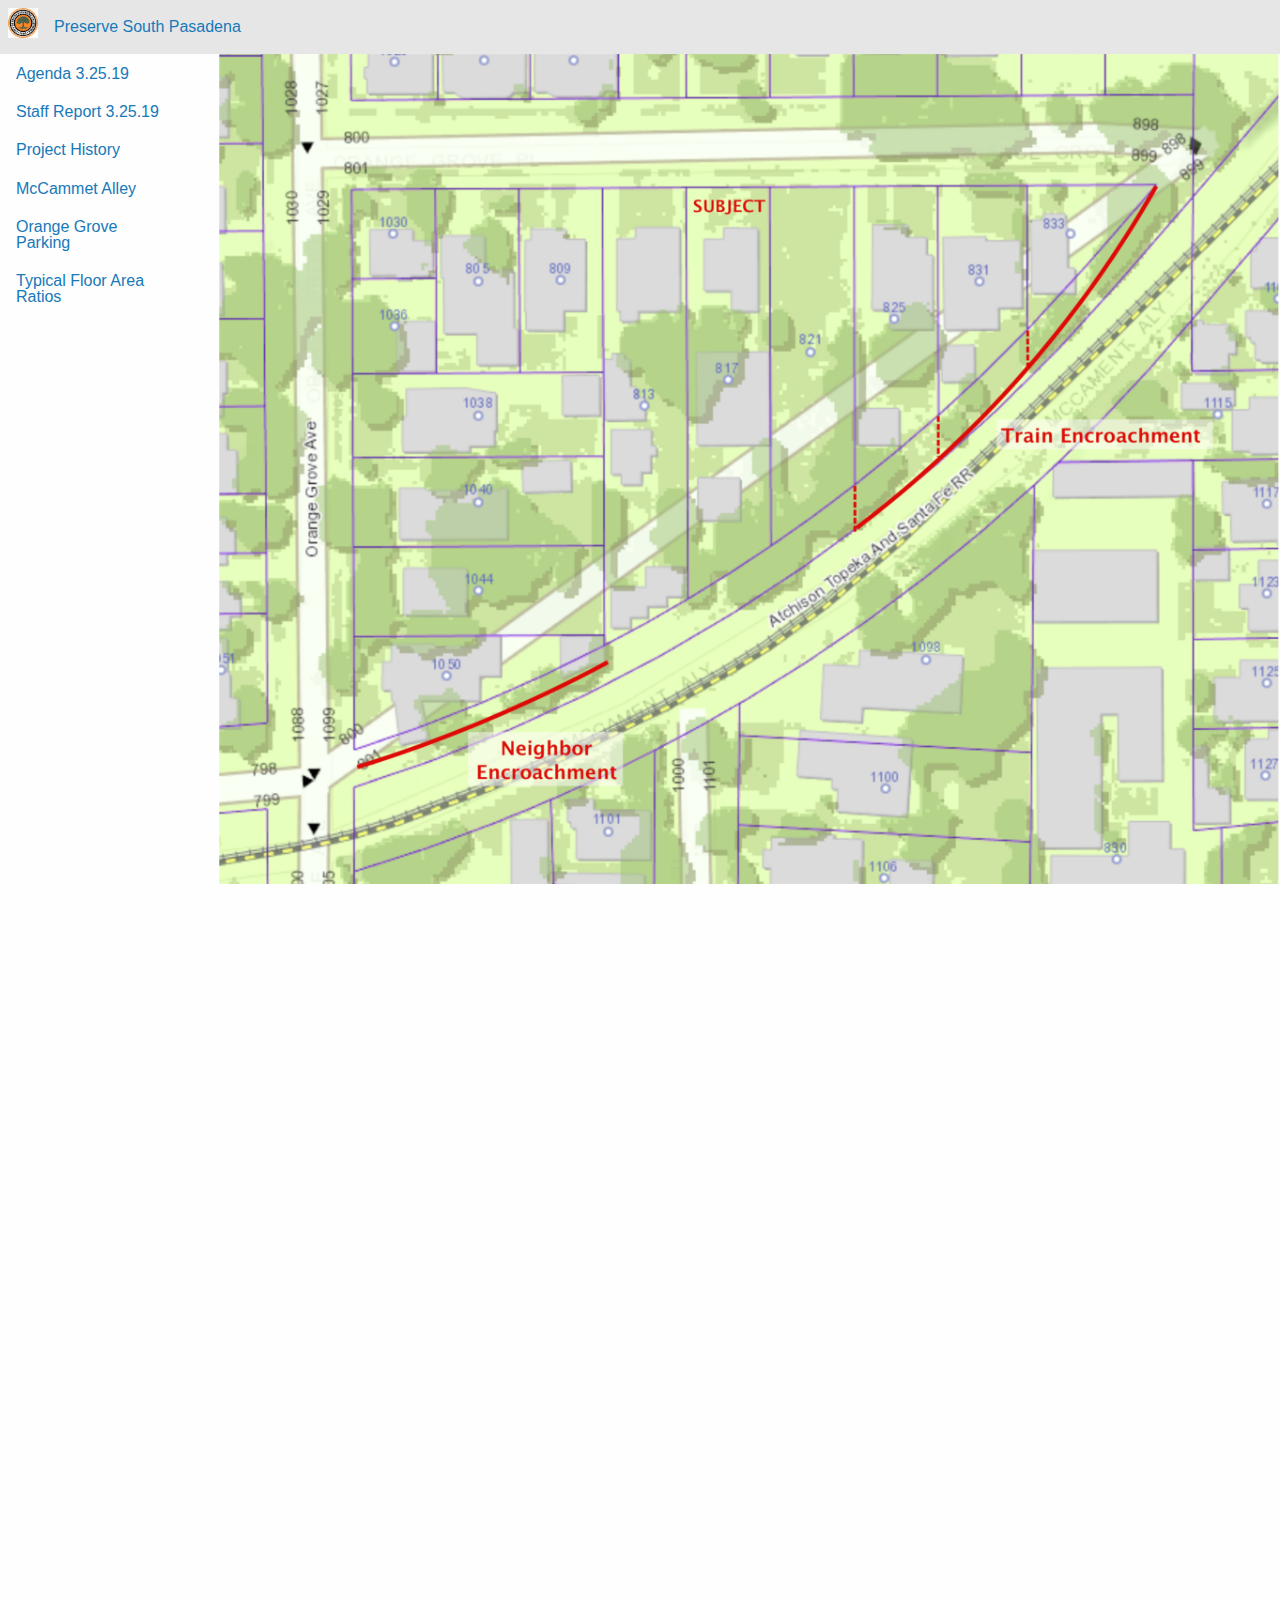
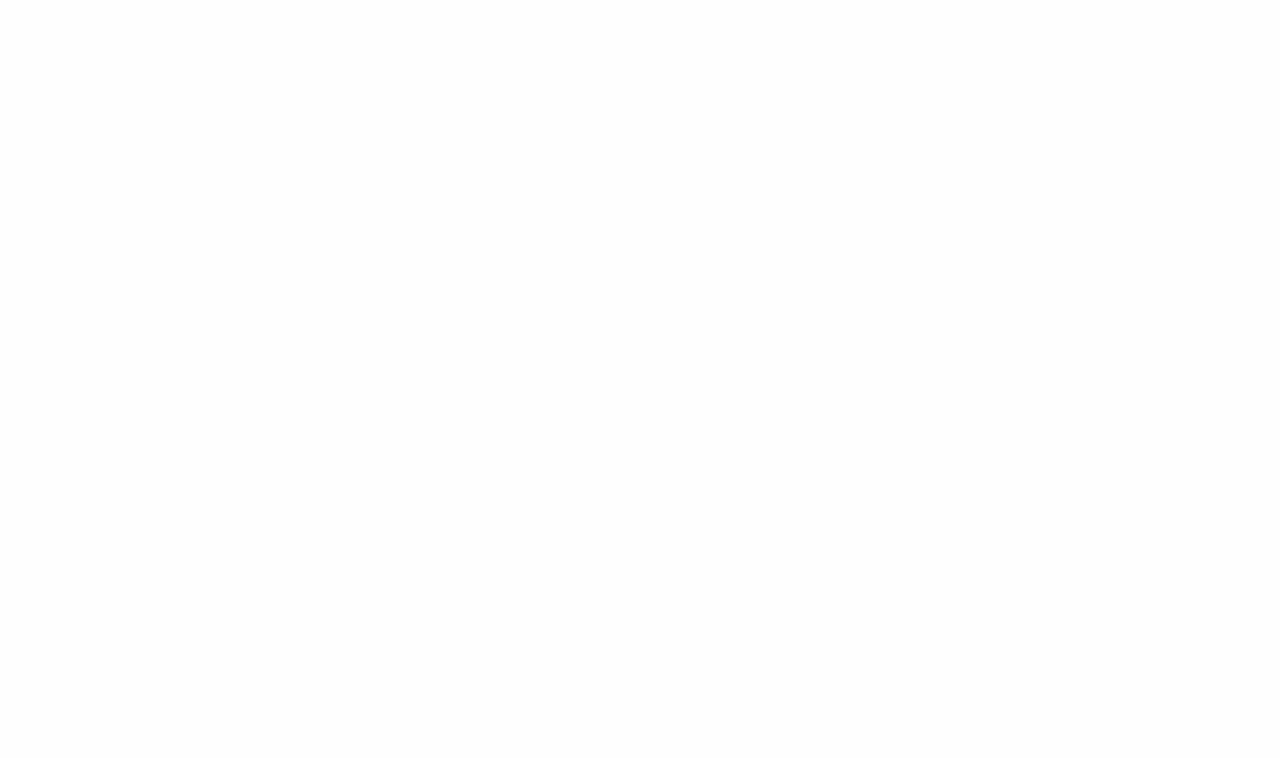
==== alley.html @ ae0ca46b "add foundation" ====
<!doctype html>
<html class="no-js" lang="en" dir="ltr">
  <head>
    <meta charset="utf-8">
    <meta http-equiv="x-ua-compatible" content="ie=edge">
    <meta name="viewport" content="width=device-width, initial-scale=1.0">
    <title>Preserve South Pasadena</title>
    <link rel="stylesheet" href="css/foundation.css">
    <link rel="stylesheet" href="css/app.css">
  </head>
  <body>
    <div class="top-bar">
        <div class="top-bar-left">
          <ul class="dropdown menu" data-dropdown-menu>
            <li class="city-logo">
              <img  src="assets/city-logo.jpg">
            </li>
            <li><a href="/">Preserve South Pasadena</a></li>
          </ul>
        </div>
      </div>
    </div>
    <div class="grid-x grid-margin-x">
      <div class="cell medium-2">
          <ul class="vertical menu accordion-menu" data-accordion-menu>
              <li><a href="assets/Agenda 3.25.19.pdf">Agenda 3.25.19</a></li>
              <li><a href="assets/Staff Report 3.25.19.pdf">Staff Report 3.25.19</a></li>
              <li><a href="assets/Project History.pdf">Project History</a></li>
              <li><a href="alley.html">McCammet Alley</a></li>
              <li><a href="parking.html">Orange Grove Parking</a></li>
              <li><a href="assets/FARs.pdf">Typical Floor Area Ratios</a></li>
          </ul>
        </div>
      <div class="cell medium-10">
        <img src="assets/encroachments.png">
      </div>
      <div class="video-wrapper cell medium-8 medium-offset-2">
          <iframe width="560" height="315" src="https://www.youtube.com/embed/h8awgYFifXA" frameborder="0" allow="accelerometer; autoplay; encrypted-media; gyroscope; picture-in-picture" allowfullscreen></iframe>
      </div>
      <div class="video-spacer"></div>
      <div class="video-wrapper cell medium-8 medium-offset-2">
        <iframe width="560" height="315" src="https://www.youtube.com/embed/xxSDRMCyG4Q" frameborder="0" allow="accelerometer; autoplay; encrypted-media; gyroscope; picture-in-picture" allowfullscreen></iframe>
      </div>
    </div>

    <script src="js/vendor/jquery.js"></script>
    <script src="js/vendor/what-input.js"></script>
    <script src="js/vendor/foundation.js"></script>
    <script>
        $(document).foundation();
    </script>
  </body>
</html>
---- css/app.css ----
.city-logo {
	width: 30px;
	height: 30px;
}

.video-spacer {
	height: 40px;
}

.video-wrapper {
	position: relative;
	width: 100%;
    height: 0;
	padding-bottom: 56.25%; /* 16:9 */
}
.video-wrapper iframe {
	position: absolute;
	top: 0;
	left: 0;
	width: 100%;
	height: 100%;
}
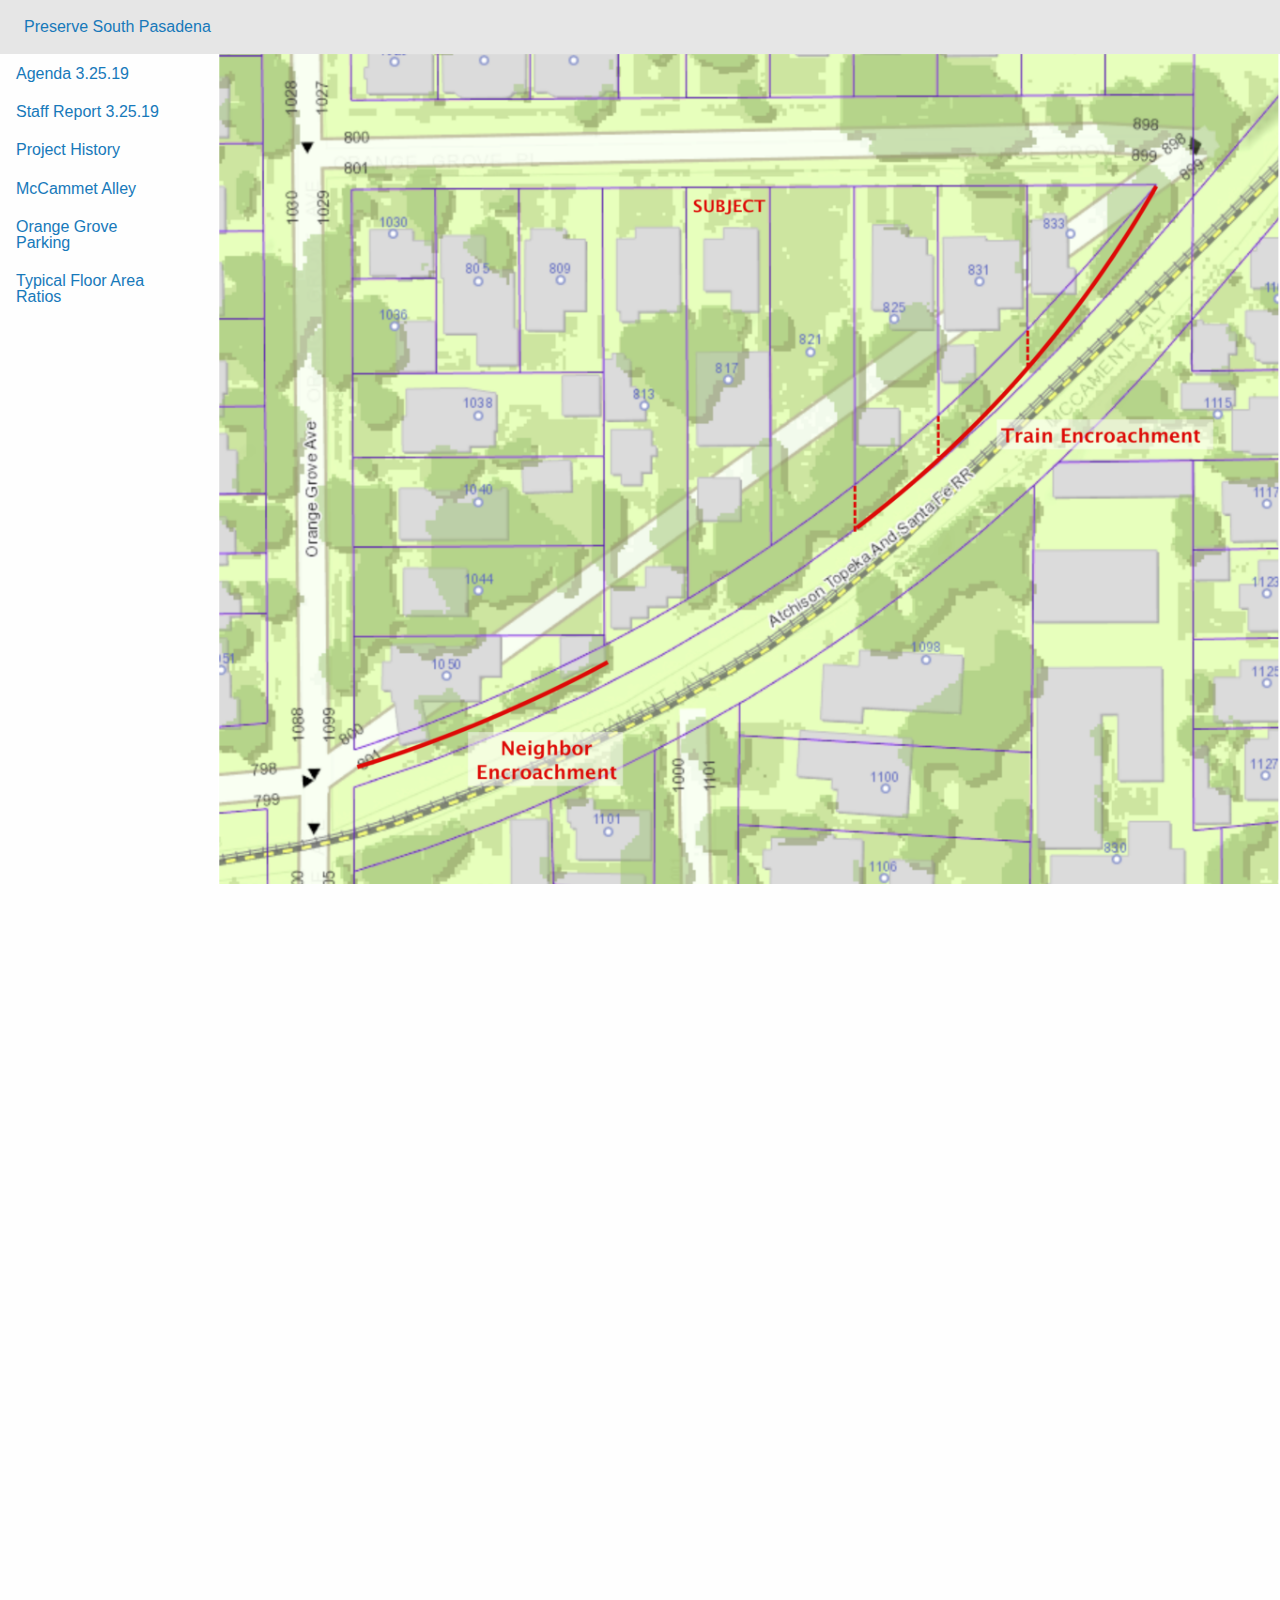
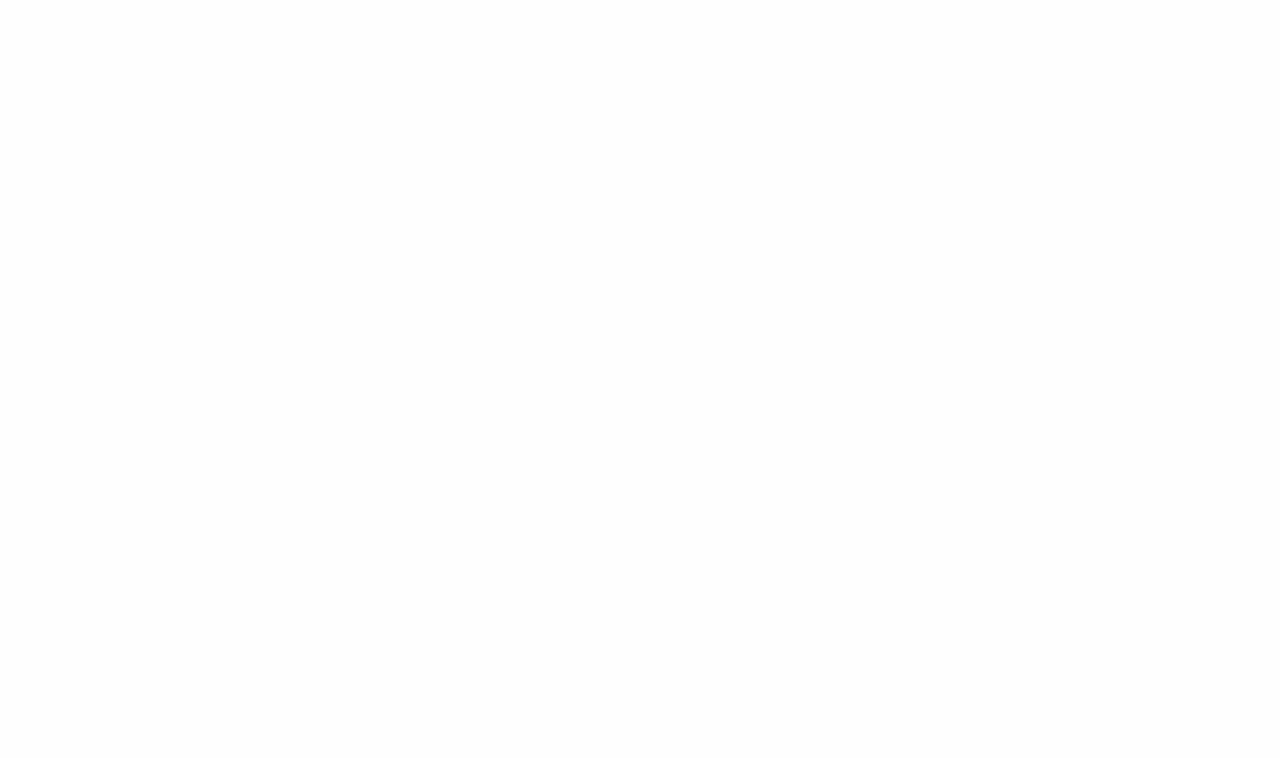
==== commit cdf478b1: "no logo" ====
--- a/alley.html
+++ b/alley.html
@@ -12,9 +12,6 @@
     <div class="top-bar">
         <div class="top-bar-left">
           <ul class="dropdown menu" data-dropdown-menu>
-            <li class="city-logo">
-              <img  src="assets/city-logo.jpg">
-            </li>
             <li><a href="/">Preserve South Pasadena</a></li>
           </ul>
         </div>
--- a/css/app.css
+++ b/css/app.css
@@ -19,4 +19,8 @@
 	left: 0;
 	width: 100%;
 	height: 100%;
+}
+
+.main-text {
+	text-align: center;
 }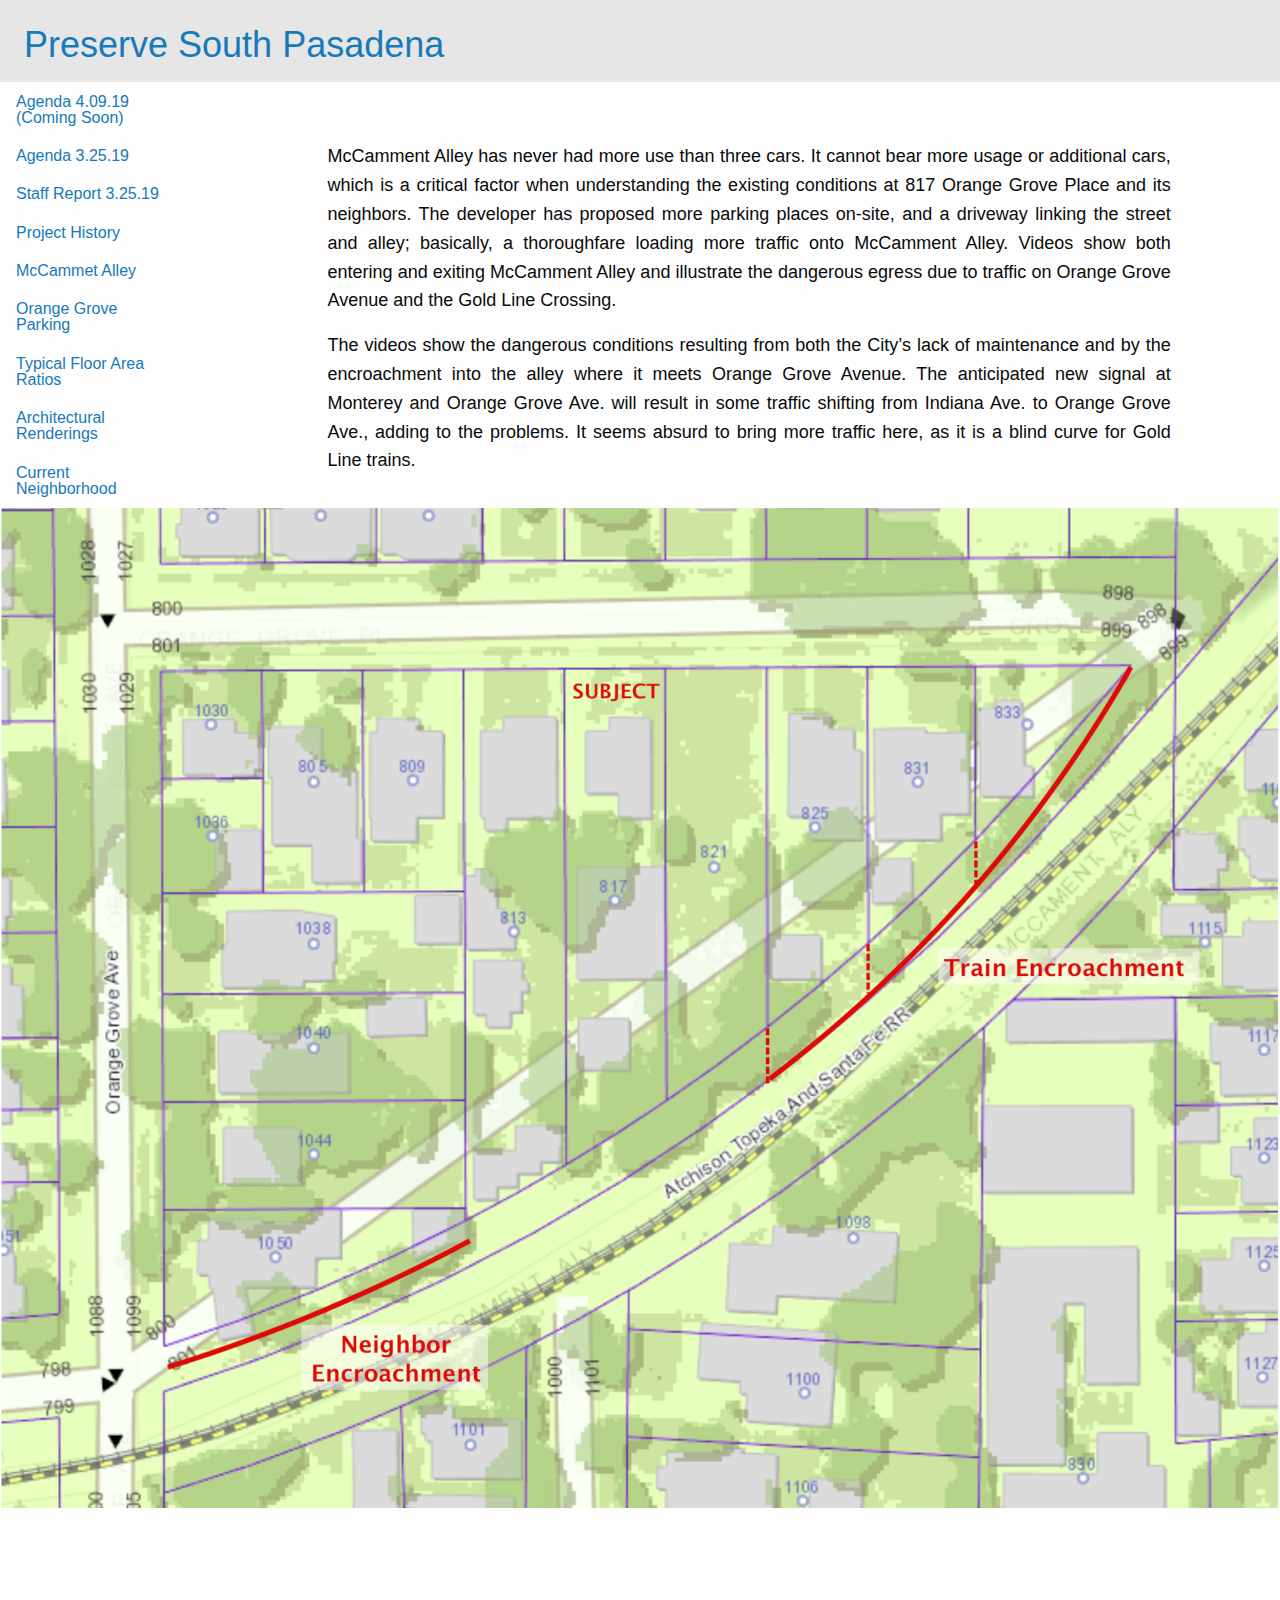
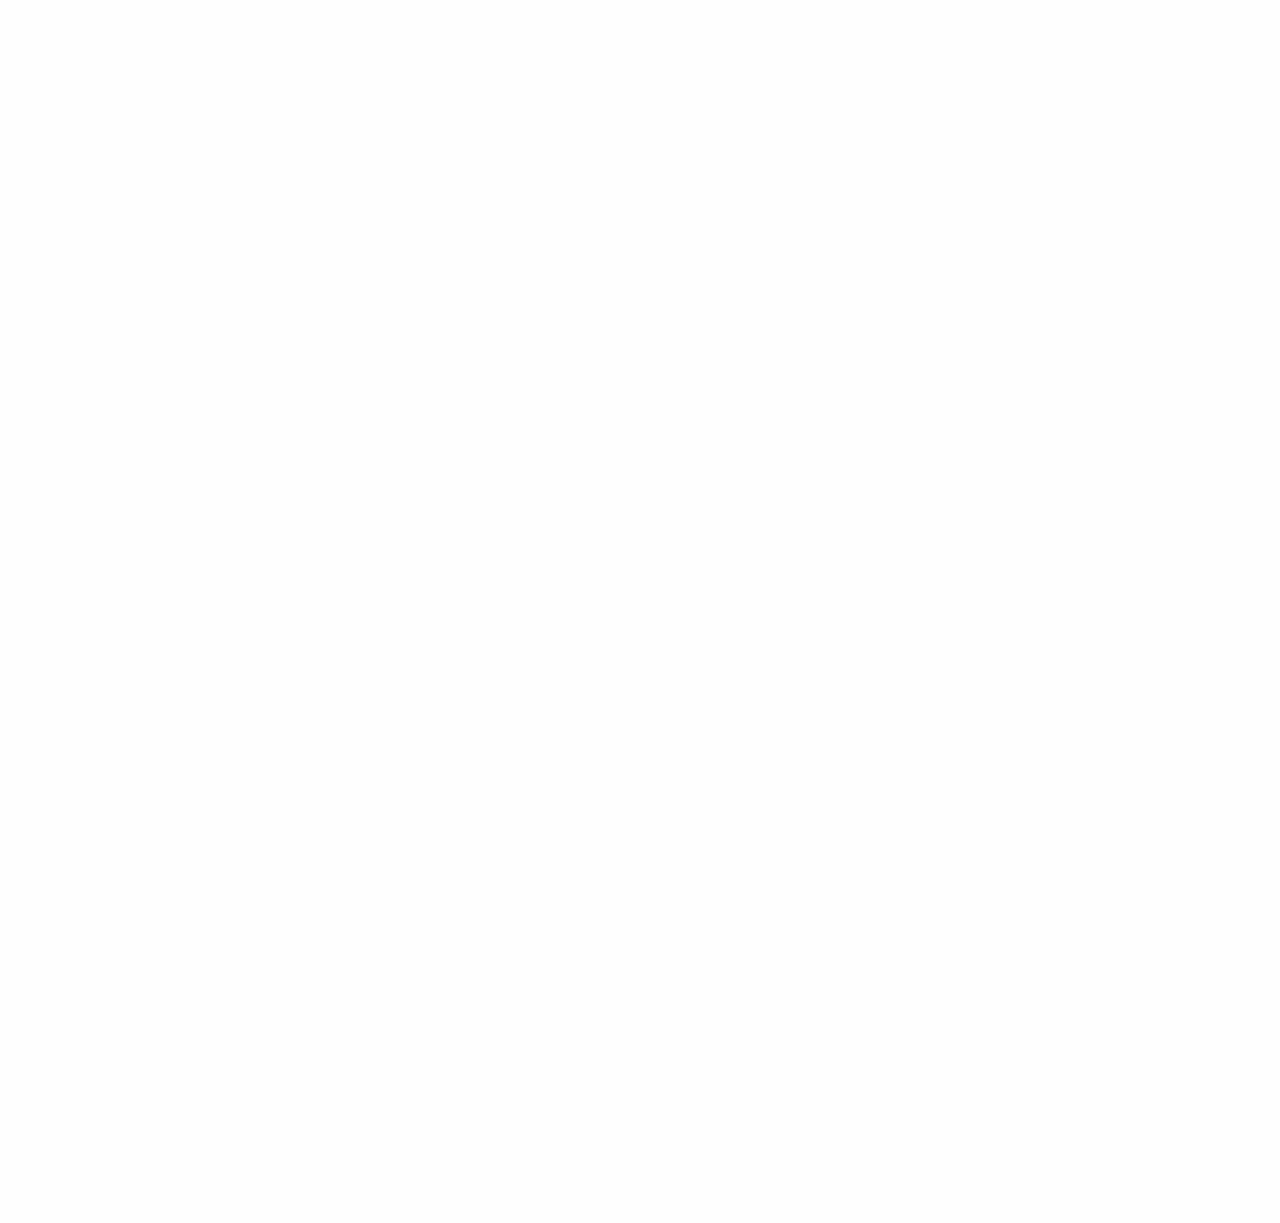
==== commit da7496e5: "add more details" ====
--- a/alley.html
+++ b/alley.html
@@ -12,31 +12,50 @@
     <div class="top-bar">
         <div class="top-bar-left">
           <ul class="dropdown menu" data-dropdown-menu>
-            <li><a href="/">Preserve South Pasadena</a></li>
+            <li><a class="top-bar-title" href="index.html">Preserve South Pasadena</a></li>
           </ul>
         </div>
       </div>
     </div>
     <div class="grid-x grid-margin-x">
       <div class="cell medium-2">
-          <ul class="vertical menu accordion-menu" data-accordion-menu>
-              <li><a href="assets/Agenda 3.25.19.pdf">Agenda 3.25.19</a></li>
-              <li><a href="assets/Staff Report 3.25.19.pdf">Staff Report 3.25.19</a></li>
-              <li><a href="assets/Project History.pdf">Project History</a></li>
-              <li><a href="alley.html">McCammet Alley</a></li>
-              <li><a href="parking.html">Orange Grove Parking</a></li>
-              <li><a href="assets/FARs.pdf">Typical Floor Area Ratios</a></li>
-          </ul>
-        </div>
-      <div class="cell medium-10">
+        <ul class="vertical menu accordion-menu" data-accordion-menu>
+            <li><a>Agenda 4.09.19 (Coming Soon)</a></li>
+            <li><a href="assets/Agenda 3.25.19.pdf">Agenda 3.25.19</a></li>
+            <li><a href="assets/Staff Report 3.25.19.pdf">Staff Report 3.25.19</a></li>
+            <li><a href="assets/Project History.pdf">Project History</a></li>
+            <li><a href="alley.html">McCammet Alley</a></li>
+            <li><a href="parking.html">Orange Grove Parking</a></li>
+            <li><a href="fars.html">Typical Floor Area Ratios</a></li>
+            <li><a href="assets/renderings.pdf">Architectural Renderings</a></li>
+            <li><a href="neighborhood.html">Current Neighborhood</a></li>
+        </ul>
+      </div>
+      <div class="main-text cell medium-8 medium-offset-1 small-offset-1">
+          <p>
+            McCamment Alley has never had more use than three cars.  It cannot bear more usage or additional cars, which is a critical factor when understanding the existing conditions at 817 Orange Grove Place and its neighbors. The developer has proposed more parking places on-site, and a driveway linking the street and alley; basically, a thoroughfare loading more traffic onto  McCamment Alley.
+            Videos show both entering and exiting McCamment Alley and illustrate the dangerous egress due to traffic on Orange Grove Avenue and the Gold Line Crossing.    
+          </p>
+          <p>
+            The videos show the dangerous conditions resulting from both the City’s lack of maintenance and by the encroachment into the alley where it meets Orange Grove Avenue. 
+            The anticipated new signal at Monterey and Orange Grove Ave. will result in some traffic shifting from Indiana Ave. to Orange Grove Ave., adding to the problems.
+            It seems absurd to bring more traffic here, as it is a blind curve for Gold Line trains. 
+          </p>
+          
+          
+      </div>
+      <div class="cell medium-12">
         <img src="assets/encroachments.png">
       </div>
-      <div class="video-wrapper cell medium-8 medium-offset-2">
+      <div class="video cell medium-10 medium-offset-1">
+        <div class="video-wrapper">
           <iframe width="560" height="315" src="https://www.youtube.com/embed/h8awgYFifXA" frameborder="0" allow="accelerometer; autoplay; encrypted-media; gyroscope; picture-in-picture" allowfullscreen></iframe>
+        </div>
       </div>
-      <div class="video-spacer"></div>
-      <div class="video-wrapper cell medium-8 medium-offset-2">
-        <iframe width="560" height="315" src="https://www.youtube.com/embed/xxSDRMCyG4Q" frameborder="0" allow="accelerometer; autoplay; encrypted-media; gyroscope; picture-in-picture" allowfullscreen></iframe>
+      <div class="video cell medium-10 medium-offset-1">
+        <div class="video-wrapper">
+          <iframe width="560" height="315" src="https://www.youtube.com/embed/xxSDRMCyG4Q" frameborder="0" allow="accelerometer; autoplay; encrypted-media; gyroscope; picture-in-picture" allowfullscreen></iframe>
+        </div>
       </div>
     </div>
 
--- a/css/app.css
+++ b/css/app.css
@@ -1,6 +1,10 @@
 .city-logo {
 	width: 30px;
 	height: 30px;
+}
+
+.video {
+	margin-top: 60px;
 }
 
 .video-spacer {
@@ -22,5 +26,16 @@
 }
 
 .main-text {
-	text-align: center;
+	text-align: justify;
+	padding-top: 60px;
+	font-size: 18px;
+}
+
+.house-image {
+	width: 100%;
+}
+
+.top-bar-title {
+	font-size: 36px;
+	/* font-weight: 6	00; */
 }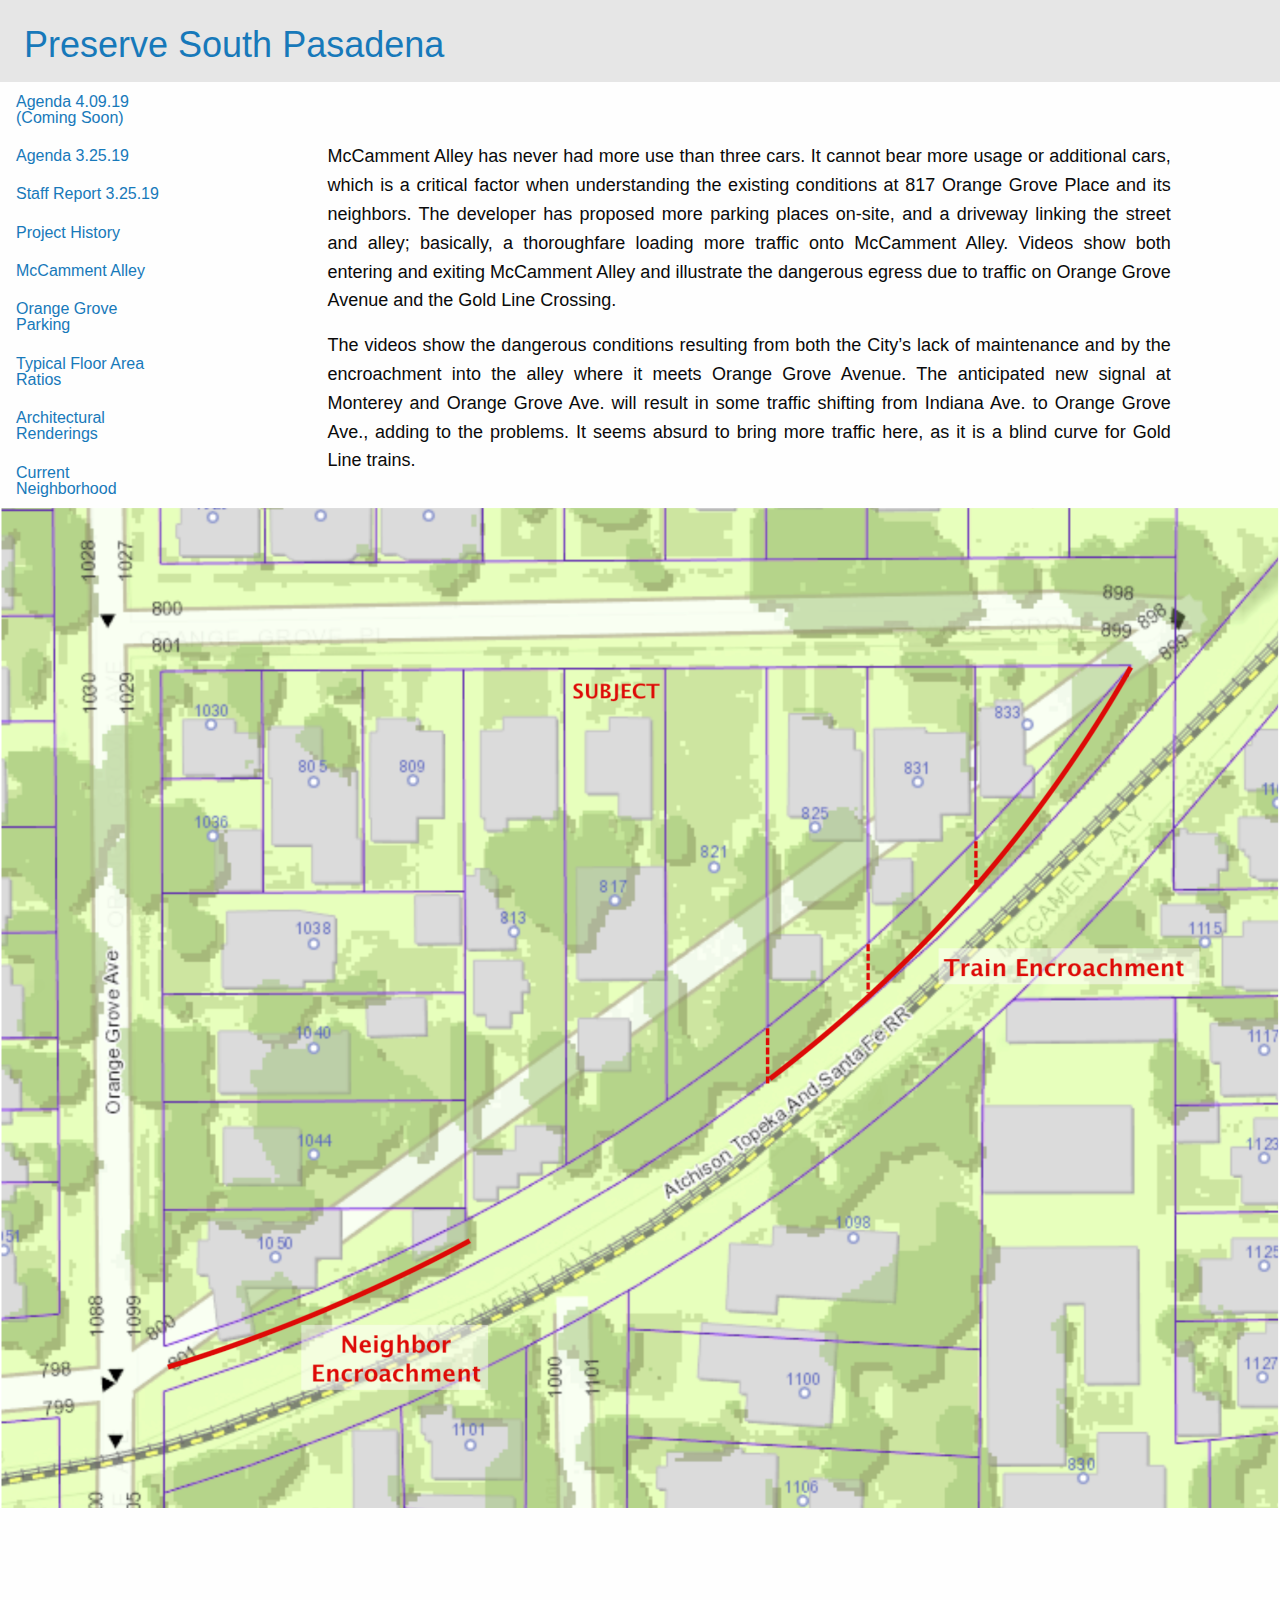
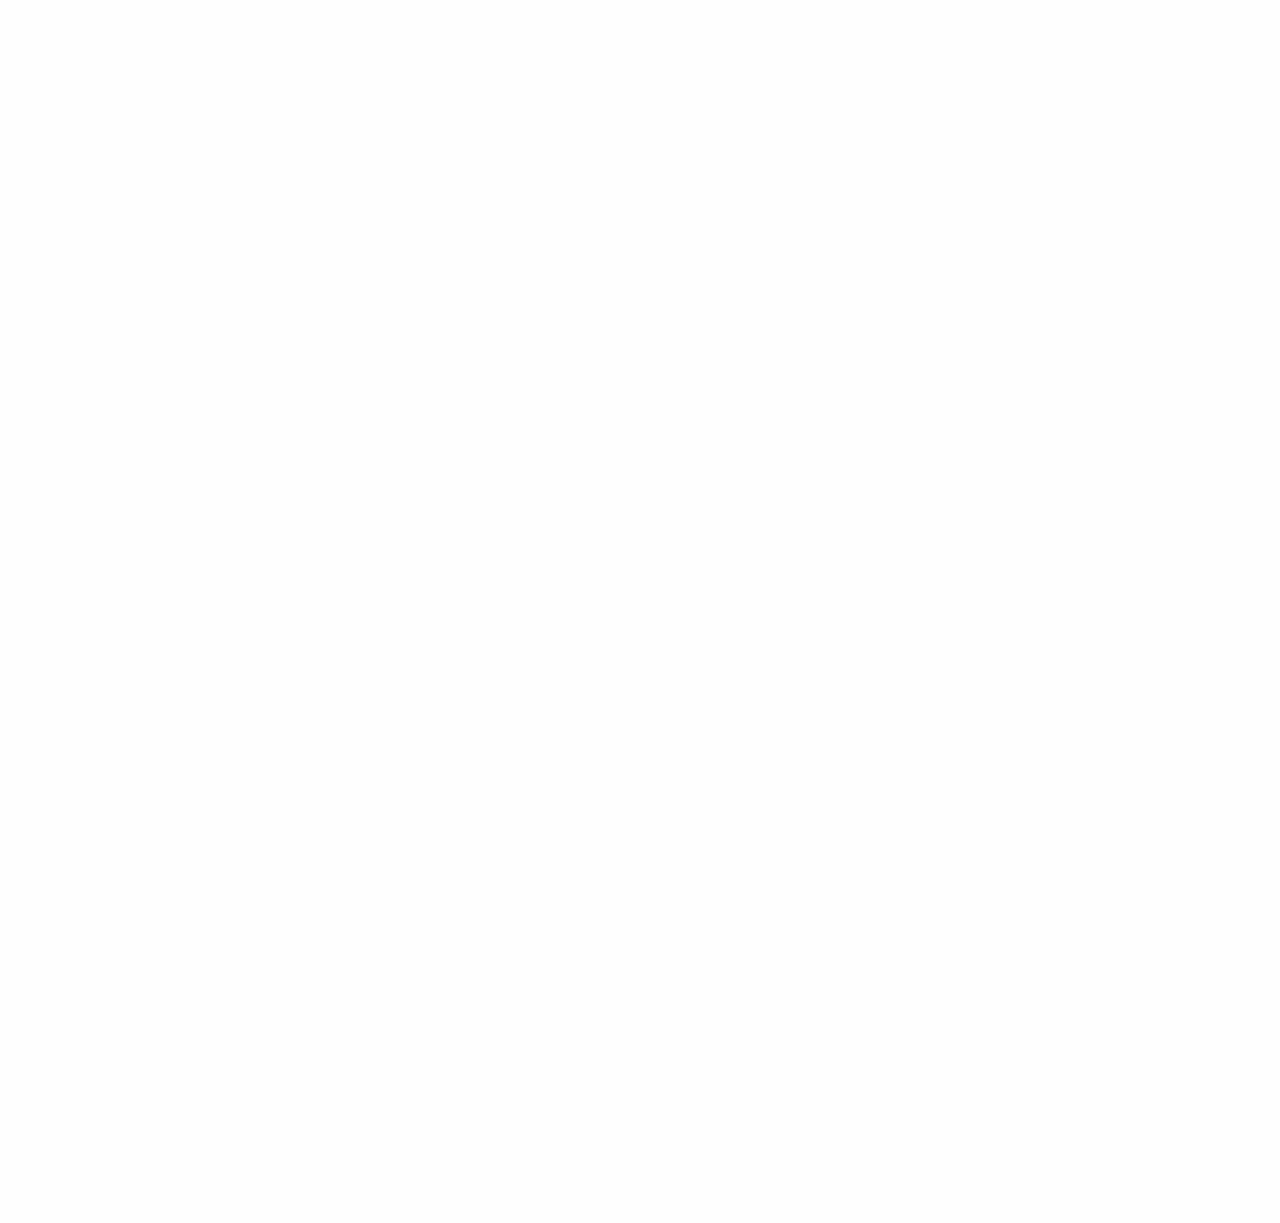
==== commit cef9c3dd: "McCamment" ====
--- a/alley.html
+++ b/alley.html
@@ -24,7 +24,7 @@
             <li><a href="assets/Agenda 3.25.19.pdf">Agenda 3.25.19</a></li>
             <li><a href="assets/Staff Report 3.25.19.pdf">Staff Report 3.25.19</a></li>
             <li><a href="assets/Project History.pdf">Project History</a></li>
-            <li><a href="alley.html">McCammet Alley</a></li>
+            <li><a href="alley.html">McCamment Alley</a></li>
             <li><a href="parking.html">Orange Grove Parking</a></li>
             <li><a href="fars.html">Typical Floor Area Ratios</a></li>
             <li><a href="assets/renderings.pdf">Architectural Renderings</a></li>
@@ -41,8 +41,6 @@
             The anticipated new signal at Monterey and Orange Grove Ave. will result in some traffic shifting from Indiana Ave. to Orange Grove Ave., adding to the problems.
             It seems absurd to bring more traffic here, as it is a blind curve for Gold Line trains. 
           </p>
-          
-          
       </div>
       <div class="cell medium-12">
         <img src="assets/encroachments.png">
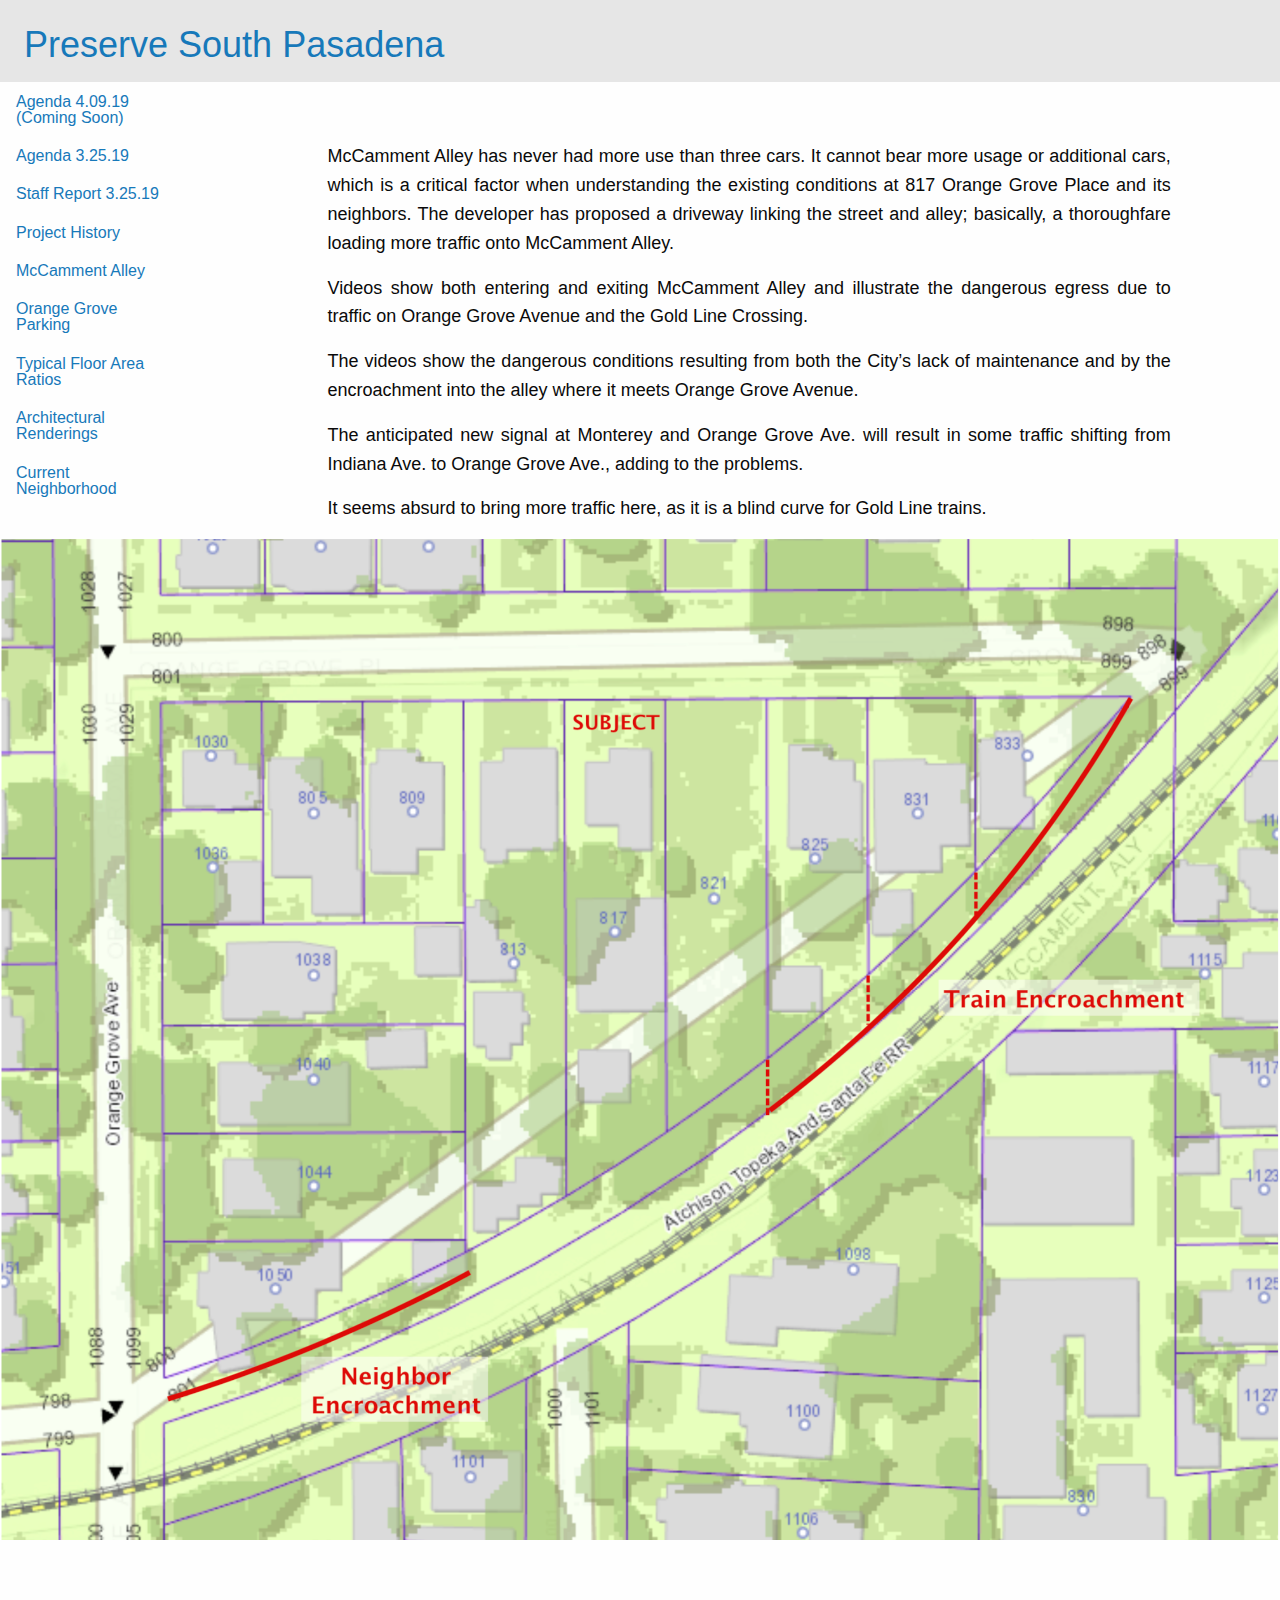
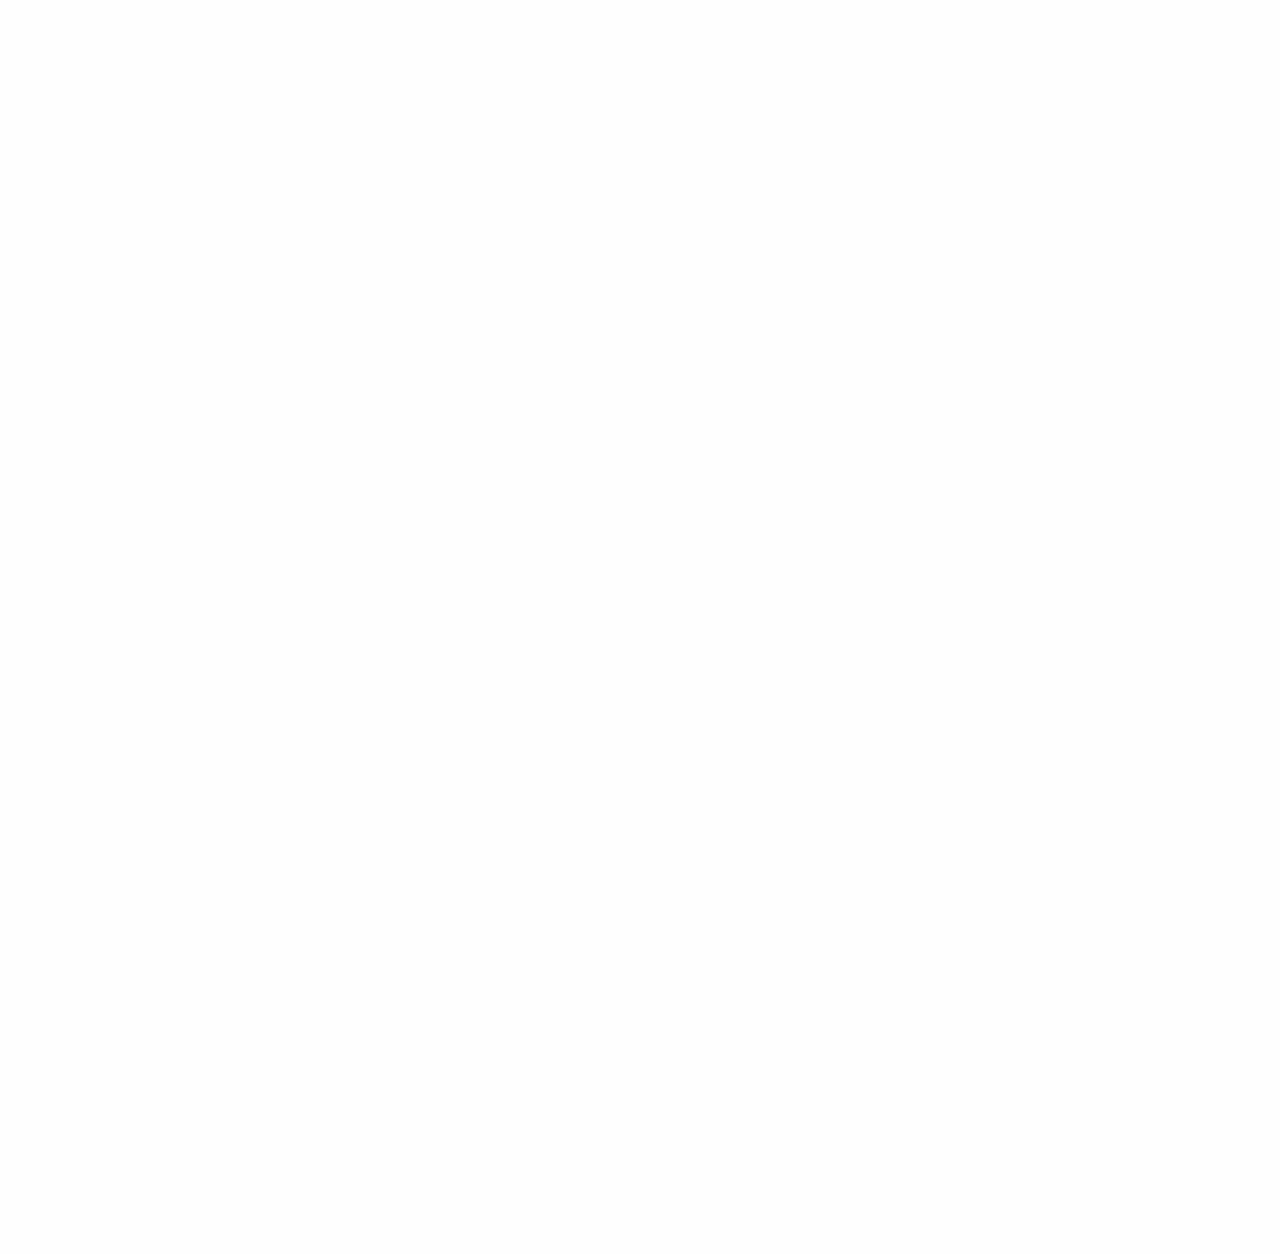
==== commit 4c3f0e59: "update text" ====
--- a/alley.html
+++ b/alley.html
@@ -32,15 +32,21 @@
         </ul>
       </div>
       <div class="main-text cell medium-8 medium-offset-1 small-offset-1">
-          <p>
-            McCamment Alley has never had more use than three cars.  It cannot bear more usage or additional cars, which is a critical factor when understanding the existing conditions at 817 Orange Grove Place and its neighbors. The developer has proposed more parking places on-site, and a driveway linking the street and alley; basically, a thoroughfare loading more traffic onto  McCamment Alley.
-            Videos show both entering and exiting McCamment Alley and illustrate the dangerous egress due to traffic on Orange Grove Avenue and the Gold Line Crossing.    
-          </p>
-          <p>
-            The videos show the dangerous conditions resulting from both the City’s lack of maintenance and by the encroachment into the alley where it meets Orange Grove Avenue. 
-            The anticipated new signal at Monterey and Orange Grove Ave. will result in some traffic shifting from Indiana Ave. to Orange Grove Ave., adding to the problems.
-            It seems absurd to bring more traffic here, as it is a blind curve for Gold Line trains. 
-          </p>
+        <p>
+          McCamment Alley has never had more use than three cars.  It cannot bear more usage or additional cars, which is a critical factor when understanding the existing conditions at 817 Orange Grove Place and its neighbors. The developer has proposed a driveway linking the street and alley; basically, a thoroughfare loading more traffic onto  McCamment Alley.
+        </p>
+        <p>
+          Videos show both entering and exiting McCamment Alley and illustrate the dangerous egress due to traffic on Orange Grove Avenue and the Gold Line Crossing.
+        </p>
+        <p>
+          The videos show the dangerous conditions resulting from both the City’s lack of maintenance and by the encroachment into the alley where it meets Orange Grove Avenue. 
+        </p>
+        <p>
+          The anticipated new signal at Monterey and Orange Grove Ave. will result in some traffic shifting from Indiana Ave. to Orange Grove Ave., adding to the problems.
+        </p>
+        <p>
+          It seems absurd to bring more traffic here, as it is a blind curve for Gold Line trains. 
+        </p>
       </div>
       <div class="cell medium-12">
         <img src="assets/encroachments.png">
